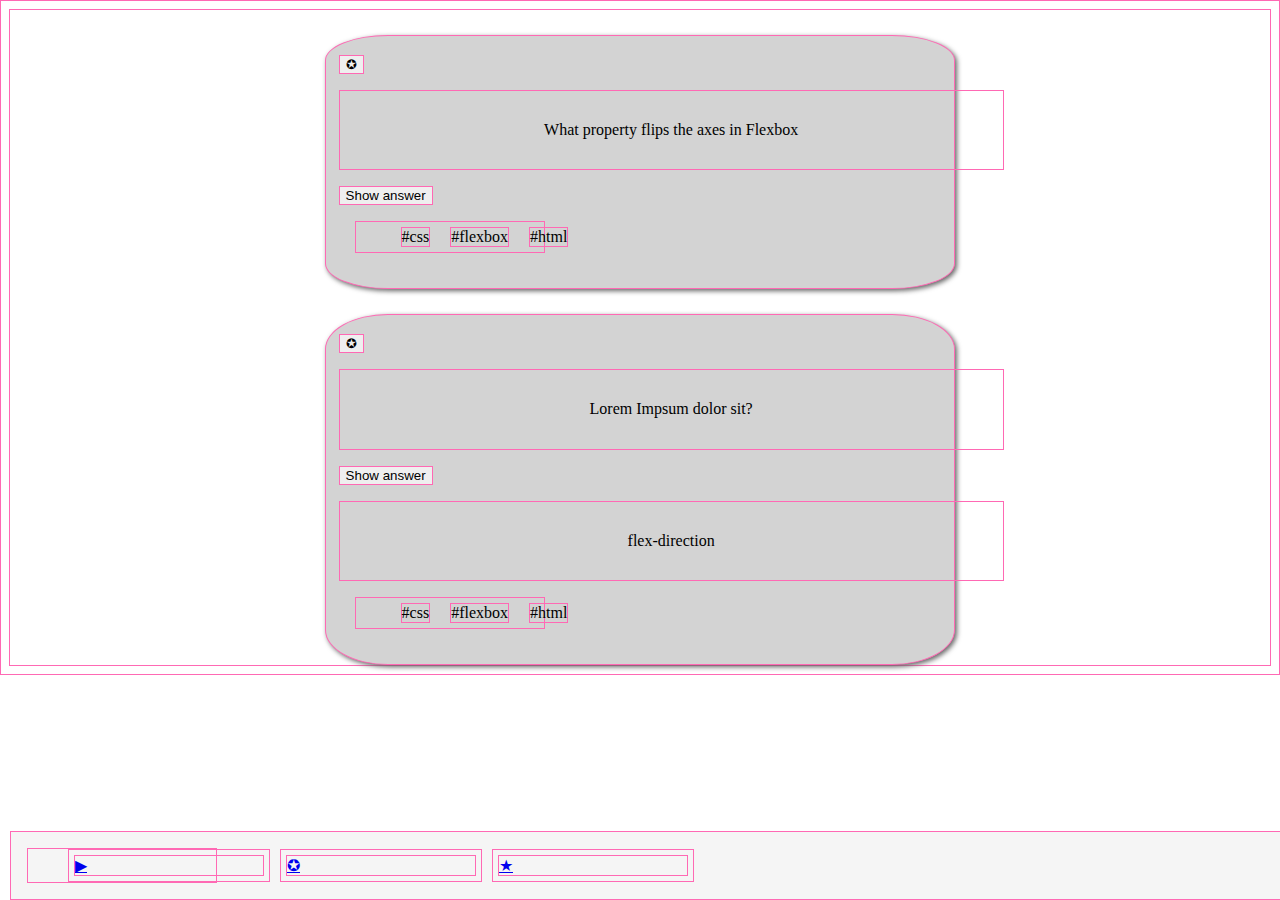
==== bookmarks.html @ bdc188e5 "add content and styles to bookmark page" ====
<!DOCTYPE html>
<html lang="en">
  <head>
    <meta charset="UTF-8" />
    <meta http-equiv="X-UA-Compatible" content="IE=edge" />
    <meta name="viewport" content="width=device-width, initial-scale=1.0" />
    <link rel="stylesheet" href="/styles.css" />
    <title>Bookmarks</title>
  </head>
  <body>
    <div>
      <button type="button">&#10026;</button>
      <p>What property flips the axes in Flexbox</p>
      <button type="button">Show answer</button>
      <ul>
        <li>#css</li>
        <li>#flexbox</li>
        <li>#html</li>
      </ul>
    </div>
    <div>
      <button type="button">&#10026;</button>
      <p>Lorem Impsum dolor sit?</p>
      <button>Show answer</button>
      <p>flex-direction</p>
      <ul>
        <li>#css</li>
        <li>#flexbox</li>
        <li>#html</li>
      </ul>
    </div>
  </body>
  <footer>
    <ul>
      <a href="/index.html"><li>&#9654;</li></a>
      <a href="/bookmarks.html"><li>&#10026;</li></a>
      <a href="#Profile"><li>&#9733;</li></a>
    </ul>
  </footer>
</html>
---- styles.css ----
* {
  box-sizing: border-box;
  border: 1px solid hotpink;
  /* margin: 5px; */
}

body {
  display: flex;
  justify-content: center;
  flex-direction: column;
}

header {
  display: flex;
  justify-content: center;
  margin: 0;
  text-align: center;
  padding-bottom: 50px;
  color: rgba(255, 255, 255, 0.3);
  background: #1a1a1a;
  text-shadow: 0 0 15px rgba(255, 255, 255, 0.5),
    0 0 10px rgba(255, 255, 255, 0.5);
}

h1 {
  position: relative;
  top: 60%;
  font-size: 50px;
}

div {
  background-color: lightgray;
  padding: 1.5% 1%;
  border-radius: 10%;
  width: 50%;
  margin-left: 25%;
  margin-top: 2%;
  box-shadow: 2px 2px 5px #666;
}

p {
  padding: 5%;
  box-sizing: content-box;
  width: 100%;
  justify-content: center;
  text-align: center;
}

button {
  display: flex;
  position: relative;
  text-align: center;
  box-shadow: inset;
}

ul,
li {
  display: flex;
  list-style-type: none;
  flex-direction: row;
  margin: 16px;
  width: 190px;
  gap: 10px;
}

li {
  display: flex;
  margin: 5px;
}

footer {
  background-color: whitesmoke;
  position: fixed;
  margin: 0;
  bottom: 0%;
  width: 100%;
  display: block;
  justify-content: center;
}
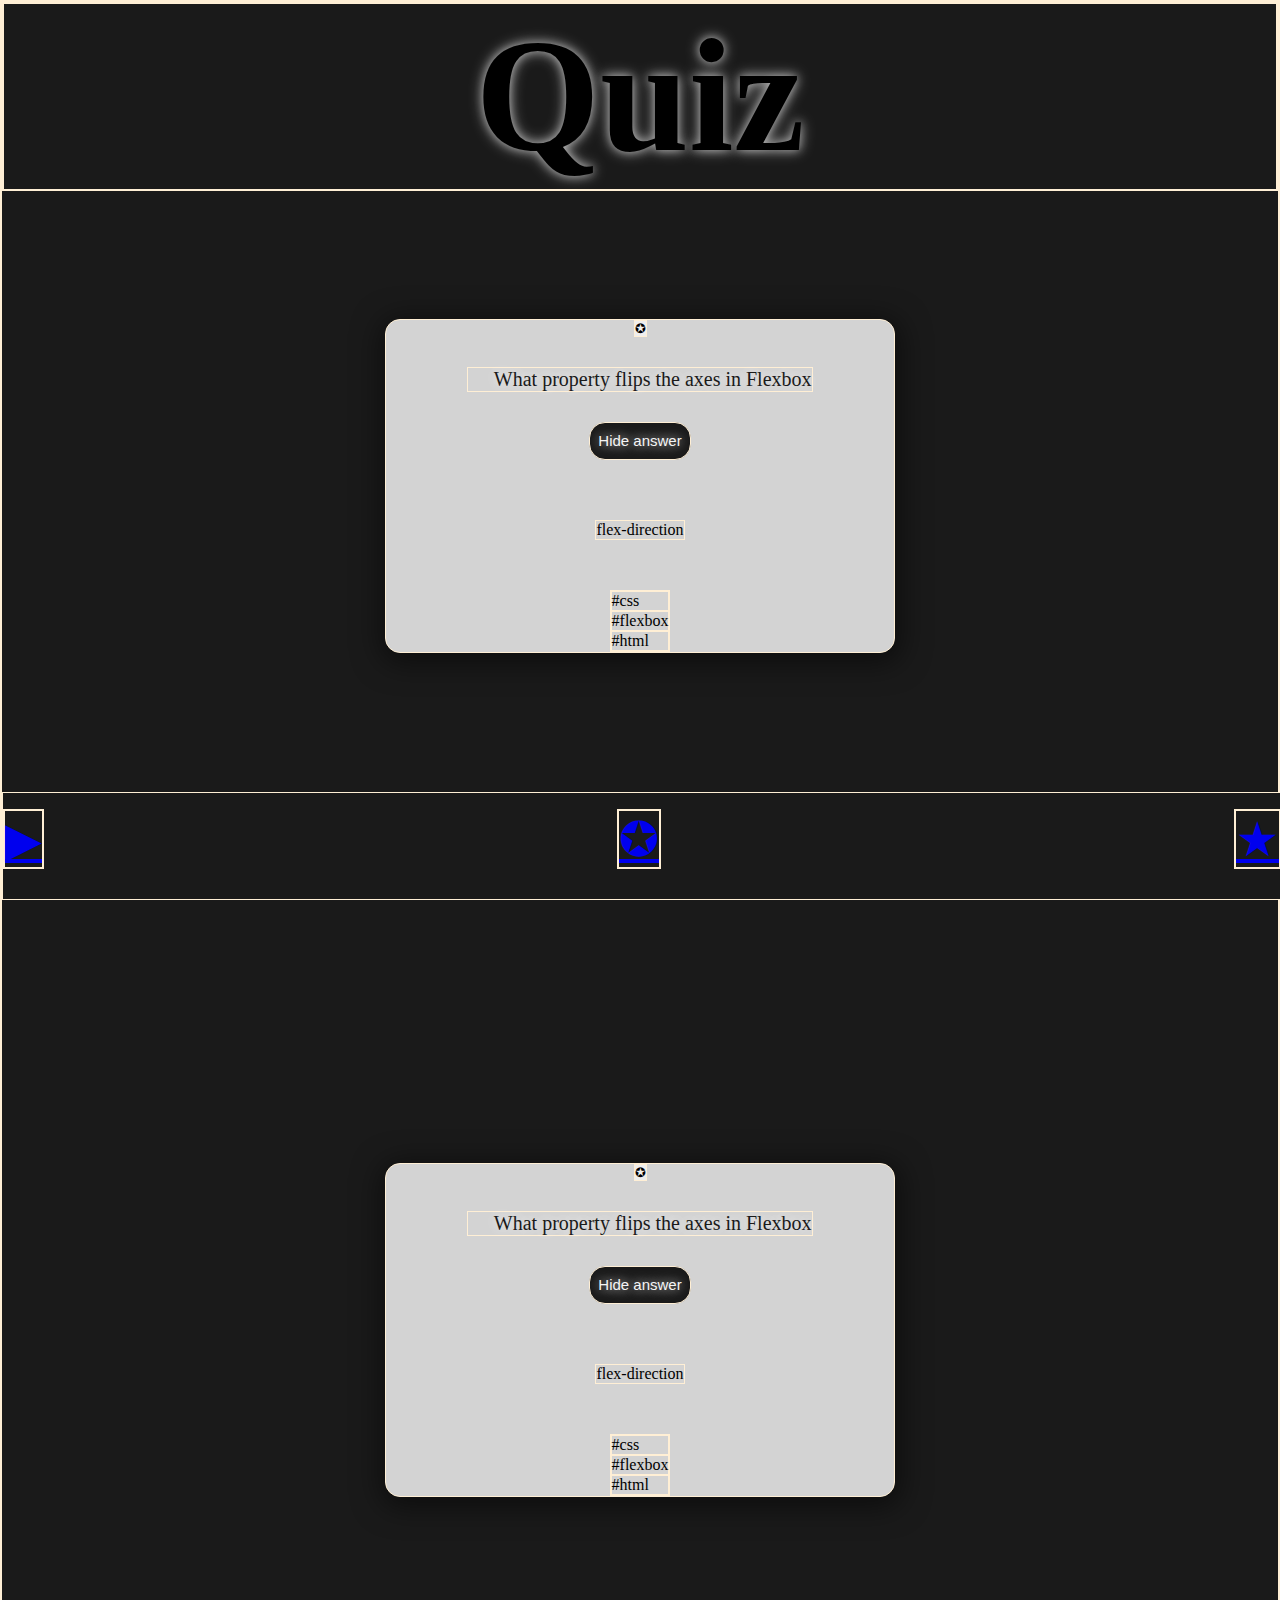
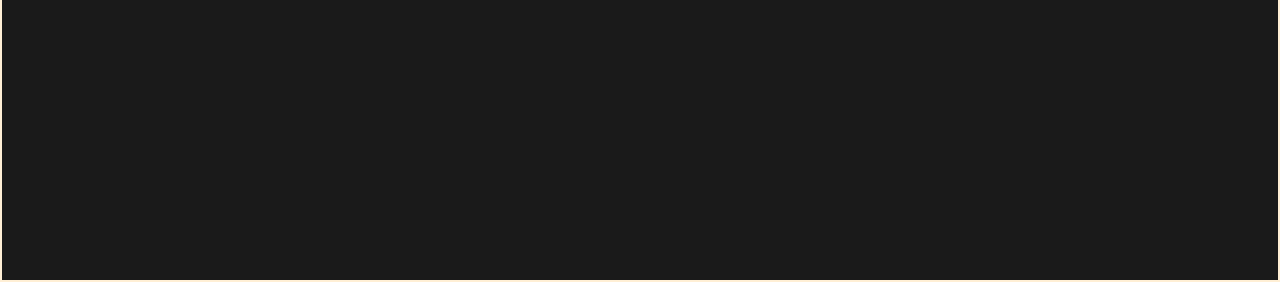
==== commit be8e92e3: "add more structure" ====
--- a/bookmarks.html
+++ b/bookmarks.html
@@ -4,37 +4,39 @@
     <meta charset="UTF-8" />
     <meta http-equiv="X-UA-Compatible" content="IE=edge" />
     <meta name="viewport" content="width=device-width, initial-scale=1.0" />
-    <link rel="stylesheet" href="/styles.css" />
+    <link rel="stylesheet" href="/css/styles.css" />
     <title>Bookmarks</title>
   </head>
+  <header>
+    <h1>Quiz</h1>
+  </header>
   <body>
-    <div>
-      <button type="button">&#10026;</button>
-      <p>What property flips the axes in Flexbox</p>
-      <button type="button">Show answer</button>
-      <ul>
+    <section class="quiz-card">
+      <button class="quiz-card_bookmark">&#10026;</button>
+      <p class="quiz-card_question">What property flips the axes in Flexbox</p>
+      <button type="button" class="quiz-card_button">Hide answer</button>
+      <p class="quiz-card_answer">flex-direction</p>
+      <section class="quiz-card_tags">
         <li>#css</li>
         <li>#flexbox</li>
         <li>#html</li>
-      </ul>
-    </div>
-    <div>
-      <button type="button">&#10026;</button>
-      <p>Lorem Impsum dolor sit?</p>
-      <button>Show answer</button>
-      <p>flex-direction</p>
-      <ul>
+      </section>
+    </section>
+    <section class="quiz-card">
+      <button class="quiz-card_bookmark">&#10026;</button>
+      <p class="quiz-card_question">What property flips the axes in Flexbox</p>
+      <button type="button" class="quiz-card_button">Hide answer</button>
+      <p class="quiz-card_answer">flex-direction</p>
+      <section class="quiz-card_tags">
         <li>#css</li>
         <li>#flexbox</li>
         <li>#html</li>
-      </ul>
-    </div>
+      </section>
+    </section>
   </body>
-  <footer>
-    <ul>
-      <a href="/index.html"><li>&#9654;</li></a>
-      <a href="/bookmarks.html"><li>&#10026;</li></a>
-      <a href="#Profile"><li>&#9733;</li></a>
-    </ul>
+  <footer class="navbar">
+    <a href="/index.html"><li>&#9654;</li></a>
+    <a href="/bookmarks.html"><li>&#10026;</li></a>
+    <a href="/profile.html"><li>&#9733;</li></a>
   </footer>
 </html>
--- a/css/styles.css
+++ b/css/styles.css
@@ -0,0 +1,33 @@
+@import "/css/navbar.css";
+@import "/css/quizcards.css";
+
+* {
+  box-sizing: border-box;
+  margin: 0;
+  padding: 0;
+  border: 1px solid papayawhip;
+  /* border: 1px solid hotpink; */
+  /* margin: 1px;
+  height: auto; */
+}
+
+header {
+  margin: 0;
+  padding: 0;
+}
+
+h1 {
+  display: flex;
+  justify-content: center;
+  width: 100%;
+  font-size: 10rem;
+  background: #1a1a1a;
+  text-shadow: 0 0 15px rgba(255, 255, 255, 0.5),
+    0 0 10px rgba(255, 255, 255, 0.5);
+}
+
+body {
+  background-color: #1a1a1a;
+  display: flex;
+  flex-direction: column;
+}
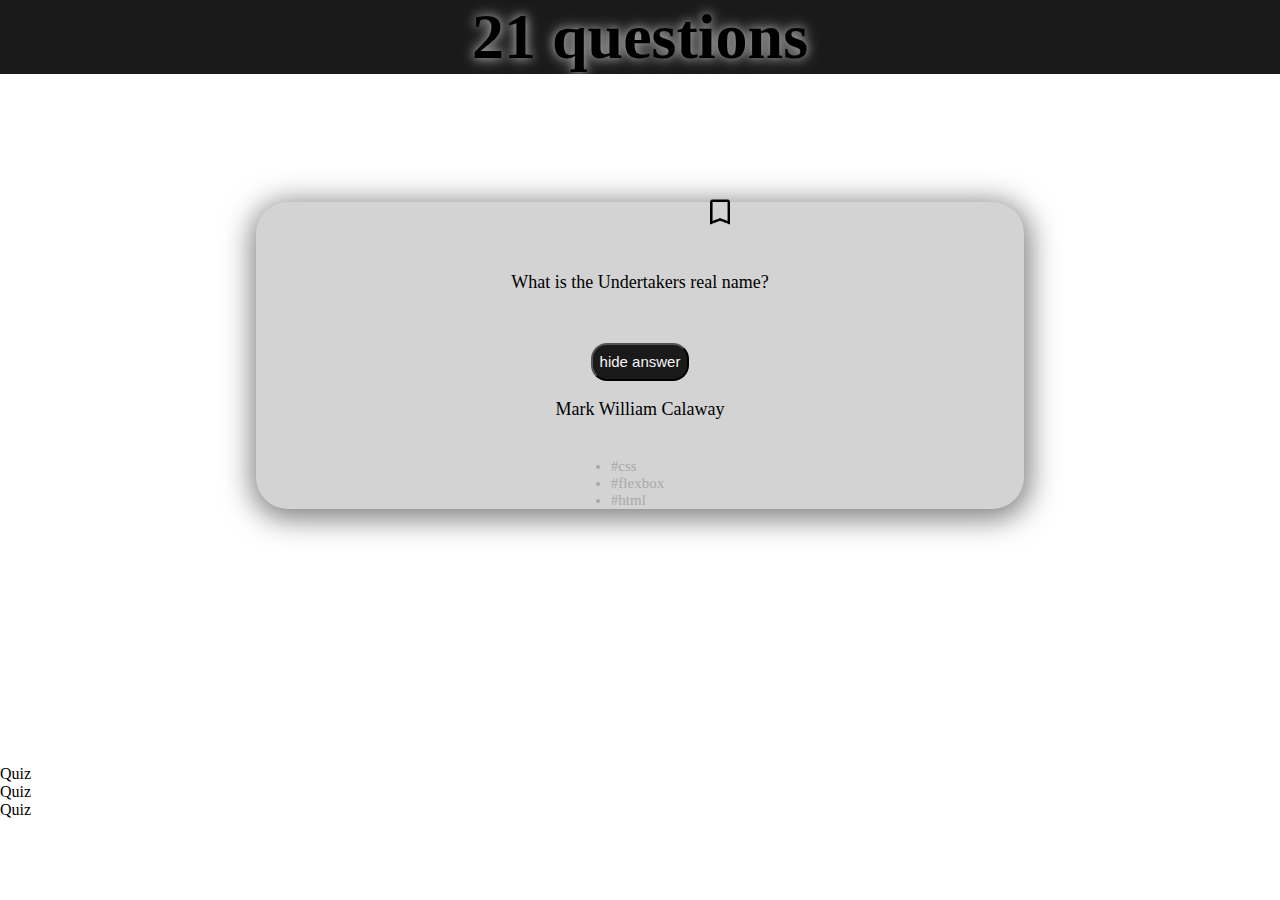
==== commit 6d167522: "add structure to css" ====
--- a/bookmarks.html
+++ b/bookmarks.html
@@ -5,38 +5,29 @@
     <meta http-equiv="X-UA-Compatible" content="IE=edge" />
     <meta name="viewport" content="width=device-width, initial-scale=1.0" />
     <link rel="stylesheet" href="/css/styles.css" />
-    <title>Bookmarks</title>
+    <title>Quiz App</title>
   </head>
-  <header>
-    <h1>Quiz</h1>
-  </header>
   <body>
-    <section class="quiz-card">
-      <button class="quiz-card_bookmark">&#10026;</button>
-      <p class="quiz-card_question">What property flips the axes in Flexbox</p>
-      <button type="button" class="quiz-card_button">Hide answer</button>
-      <p class="quiz-card_answer">flex-direction</p>
-      <section class="quiz-card_tags">
+    <header>
+      <h1>21 questions</h1>
+    </header>
+    <section class="quiz--card__container">
+      <button class="quiz--card__bookmark">
+        <img src="/assets/icons8-bookmark-48.png" />
+      </button>
+      <p class="quiz--card__answer">What is the Undertakers real name?</p>
+      <button type="button" class="quiz--card__button">hide answer</button>
+      <p class="quiz--card__question">Mark William Calaway</p>
+      <section class="quiz--card__tags">
         <li>#css</li>
         <li>#flexbox</li>
         <li>#html</li>
       </section>
     </section>
-    <section class="quiz-card">
-      <button class="quiz-card_bookmark">&#10026;</button>
-      <p class="quiz-card_question">What property flips the axes in Flexbox</p>
-      <button type="button" class="quiz-card_button">Hide answer</button>
-      <p class="quiz-card_answer">flex-direction</p>
-      <section class="quiz-card_tags">
-        <li>#css</li>
-        <li>#flexbox</li>
-        <li>#html</li>
-      </section>
-    </section>
+    <footer class="footer--container">
+      <li>Quiz</a></li>
+      <li>Quiz</a></li>
+      <li>Quiz</a></li>
+    </footer>
   </body>
-  <footer class="navbar">
-    <a href="/index.html"><li>&#9654;</li></a>
-    <a href="/bookmarks.html"><li>&#10026;</li></a>
-    <a href="/profile.html"><li>&#9733;</li></a>
-  </footer>
 </html>
--- a/css/styles.css
+++ b/css/styles.css
@@ -1,33 +1,9 @@
-@import "/css/navbar.css";
+@import "/css/navigation.css";
 @import "/css/quizcards.css";
+@import "/css/header.css";
+@import "/css/body.css";
 
 * {
   box-sizing: border-box;
-  margin: 0;
-  padding: 0;
-  border: 1px solid papayawhip;
   /* border: 1px solid hotpink; */
-  /* margin: 1px;
-  height: auto; */
 }
-
-header {
-  margin: 0;
-  padding: 0;
-}
-
-h1 {
-  display: flex;
-  justify-content: center;
-  width: 100%;
-  font-size: 10rem;
-  background: #1a1a1a;
-  text-shadow: 0 0 15px rgba(255, 255, 255, 0.5),
-    0 0 10px rgba(255, 255, 255, 0.5);
-}
-
-body {
-  background-color: #1a1a1a;
-  display: flex;
-  flex-direction: column;
-}
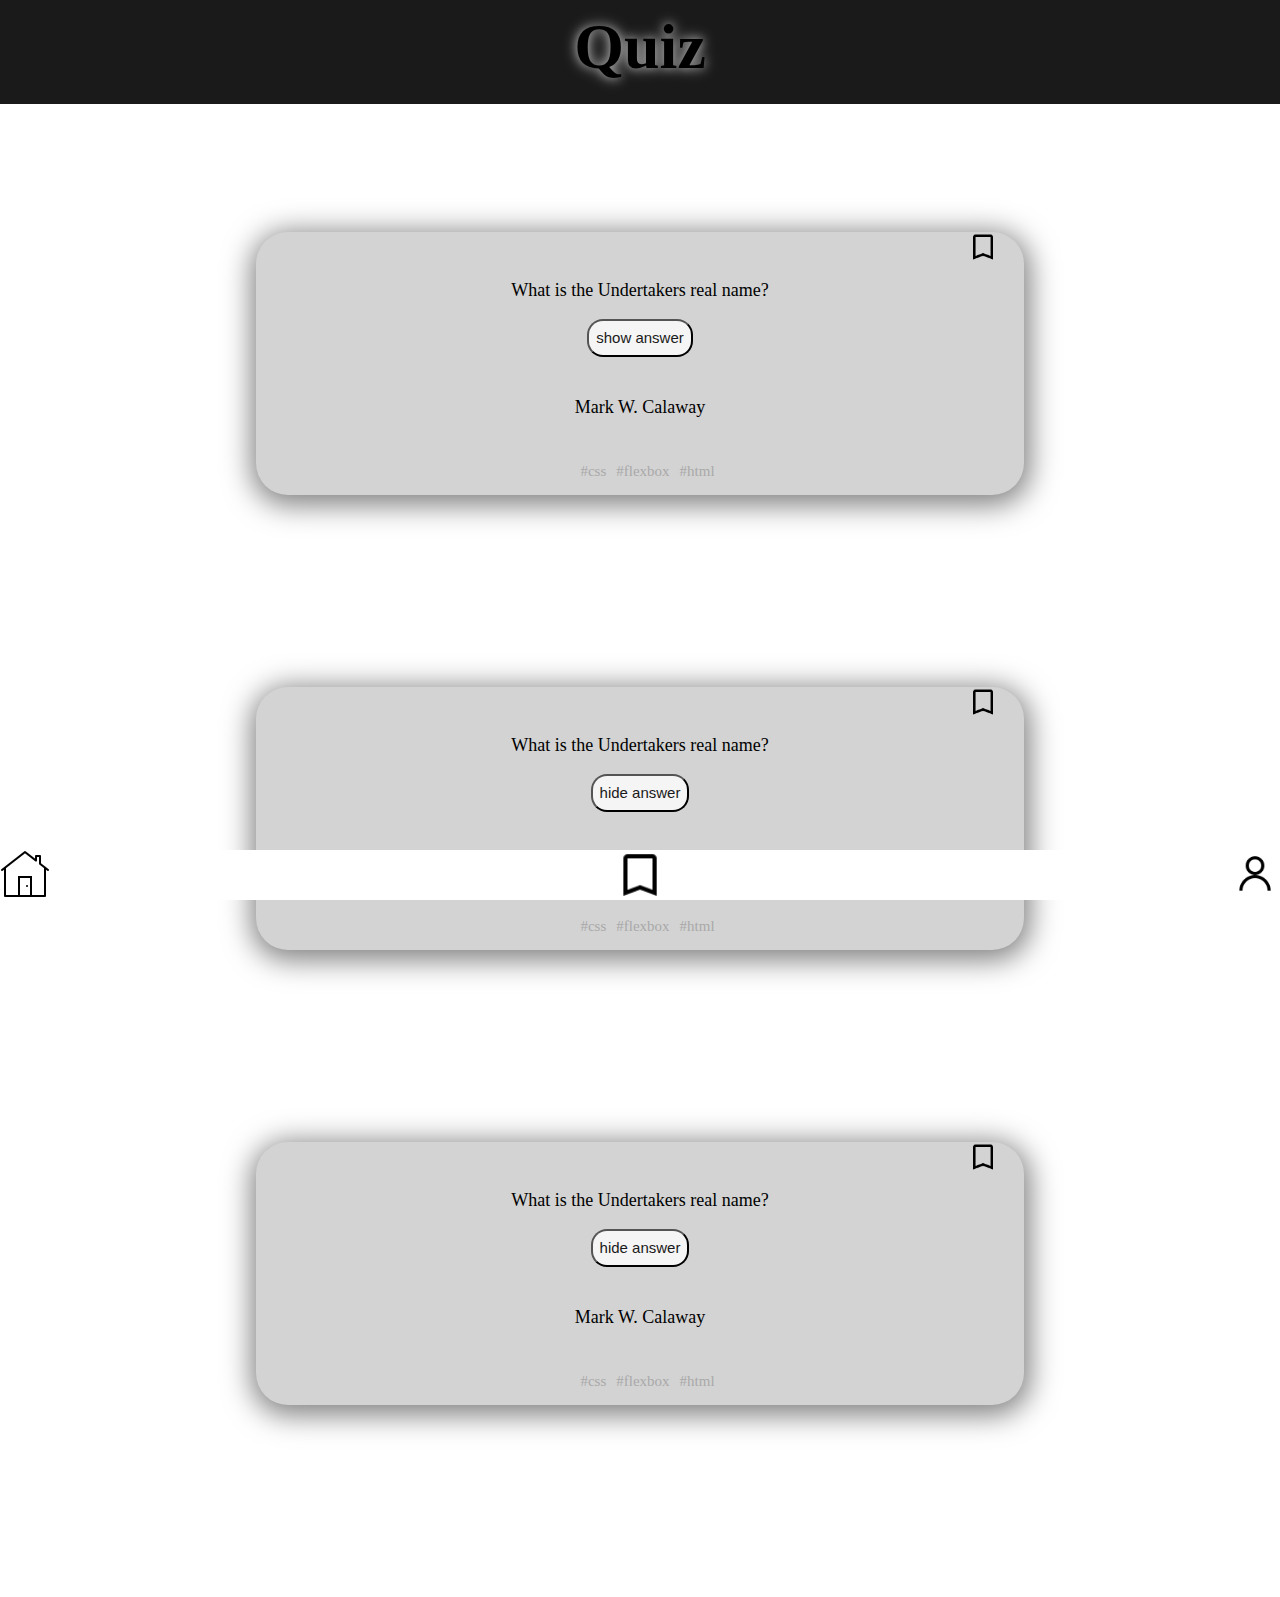
==== commit 319dd6b4: "clean structure and add profile page" ====
--- a/bookmarks.html
+++ b/bookmarks.html
@@ -5,29 +5,68 @@
     <meta http-equiv="X-UA-Compatible" content="IE=edge" />
     <meta name="viewport" content="width=device-width, initial-scale=1.0" />
     <link rel="stylesheet" href="/css/styles.css" />
+    <script src="/js/index.js" defer></script>
     <title>Quiz App</title>
   </head>
   <body>
     <header>
-      <h1>21 questions</h1>
+      <h1>Quiz</h1>
     </header>
+    <ul class="footer__menu">
+      <li>
+        <a href="/index.html">
+          <img src="/assets/icons8-home-page-50.png" class="footer__menu__item"
+        /></a>
+      </li>
+      <li>
+        <a href="/bookmarks.html">
+          <img src="/assets/icons8-bookmark-48.png" class="footer__menu__item"
+        /></a>
+      </li>
+      <li>
+        <a href="/profile.html">
+          <img src="/assets/icons8-customer-64.png" class="footer__menu__item"
+        /></a>
+      </li>
+    </ul>
     <section class="quiz--card__container">
-      <button class="quiz--card__bookmark">
-        <img src="/assets/icons8-bookmark-48.png" />
-      </button>
-      <p class="quiz--card__answer">What is the Undertakers real name?</p>
-      <button type="button" class="quiz--card__button">hide answer</button>
-      <p class="quiz--card__question">Mark William Calaway</p>
-      <section class="quiz--card__tags">
-        <li>#css</li>
-        <li>#flexbox</li>
-        <li>#html</li>
+      <img src="/assets/icons8-bookmark-48.png" class="quiz--card__bookmark" />
+      <p class="quiz--card__question">What is the Undertakers real name?</p>
+      <button type="button" class="quiz--card__button">show answer</button>
+      <p class="quiz--card__answer">Mark W. Calaway</p>
+      <section class="quiz--card__tag--section">
+        <ul class="quiz--card__tags_items">
+          <li class="quiz--card__tag">#css</li>
+          <li class="quiz--card__tag">#flexbox</li>
+          <li class="quiz--card__tag">#html</li>
+        </ul>
       </section>
     </section>
-    <footer class="footer--container">
-      <li>Quiz</a></li>
-      <li>Quiz</a></li>
-      <li>Quiz</a></li>
-    </footer>
+    <section class="quiz--card__container">
+      <img src="/assets/icons8-bookmark-48.png" class="quiz--card__bookmark" />
+      <p class="quiz--card__question">What is the Undertakers real name?</p>
+      <button type="button" class="quiz--card__button">hide answer</button>
+      <p class="quiz--card__answer">Mark W. Calaway</p>
+      <section class="quiz--card__tag--section">
+        <ul class="quiz--card__tags_items">
+          <li class="quiz--card__tag">#css</li>
+          <li class="quiz--card__tag">#flexbox</li>
+          <li class="quiz--card__tag">#html</li>
+        </ul>
+      </section>
+    </section>
+    <section class="quiz--card__container">
+      <img src="/assets/icons8-bookmark-48.png" class="quiz--card__bookmark" />
+      <p class="quiz--card__question">What is the Undertakers real name?</p>
+      <button type="button" class="quiz--card__button">hide answer</button>
+      <p class="quiz--card__answer">Mark W. Calaway</p>
+      <section class="quiz--card__tag--section">
+        <ul class="quiz--card__tags_items">
+          <li class="quiz--card__tag">#css</li>
+          <li class="quiz--card__tag">#flexbox</li>
+          <li class="quiz--card__tag">#html</li>
+        </ul>
+      </section>
+    </section>
   </body>
 </html>
--- a/css/styles.css
+++ b/css/styles.css
@@ -2,8 +2,9 @@
 @import "/css/quizcards.css";
 @import "/css/header.css";
 @import "/css/body.css";
+@import "/css/profile.css";
 
 * {
   box-sizing: border-box;
-  /* border: 1px solid hotpink; */
+  /* border: 1px solid lightblue; */
 }
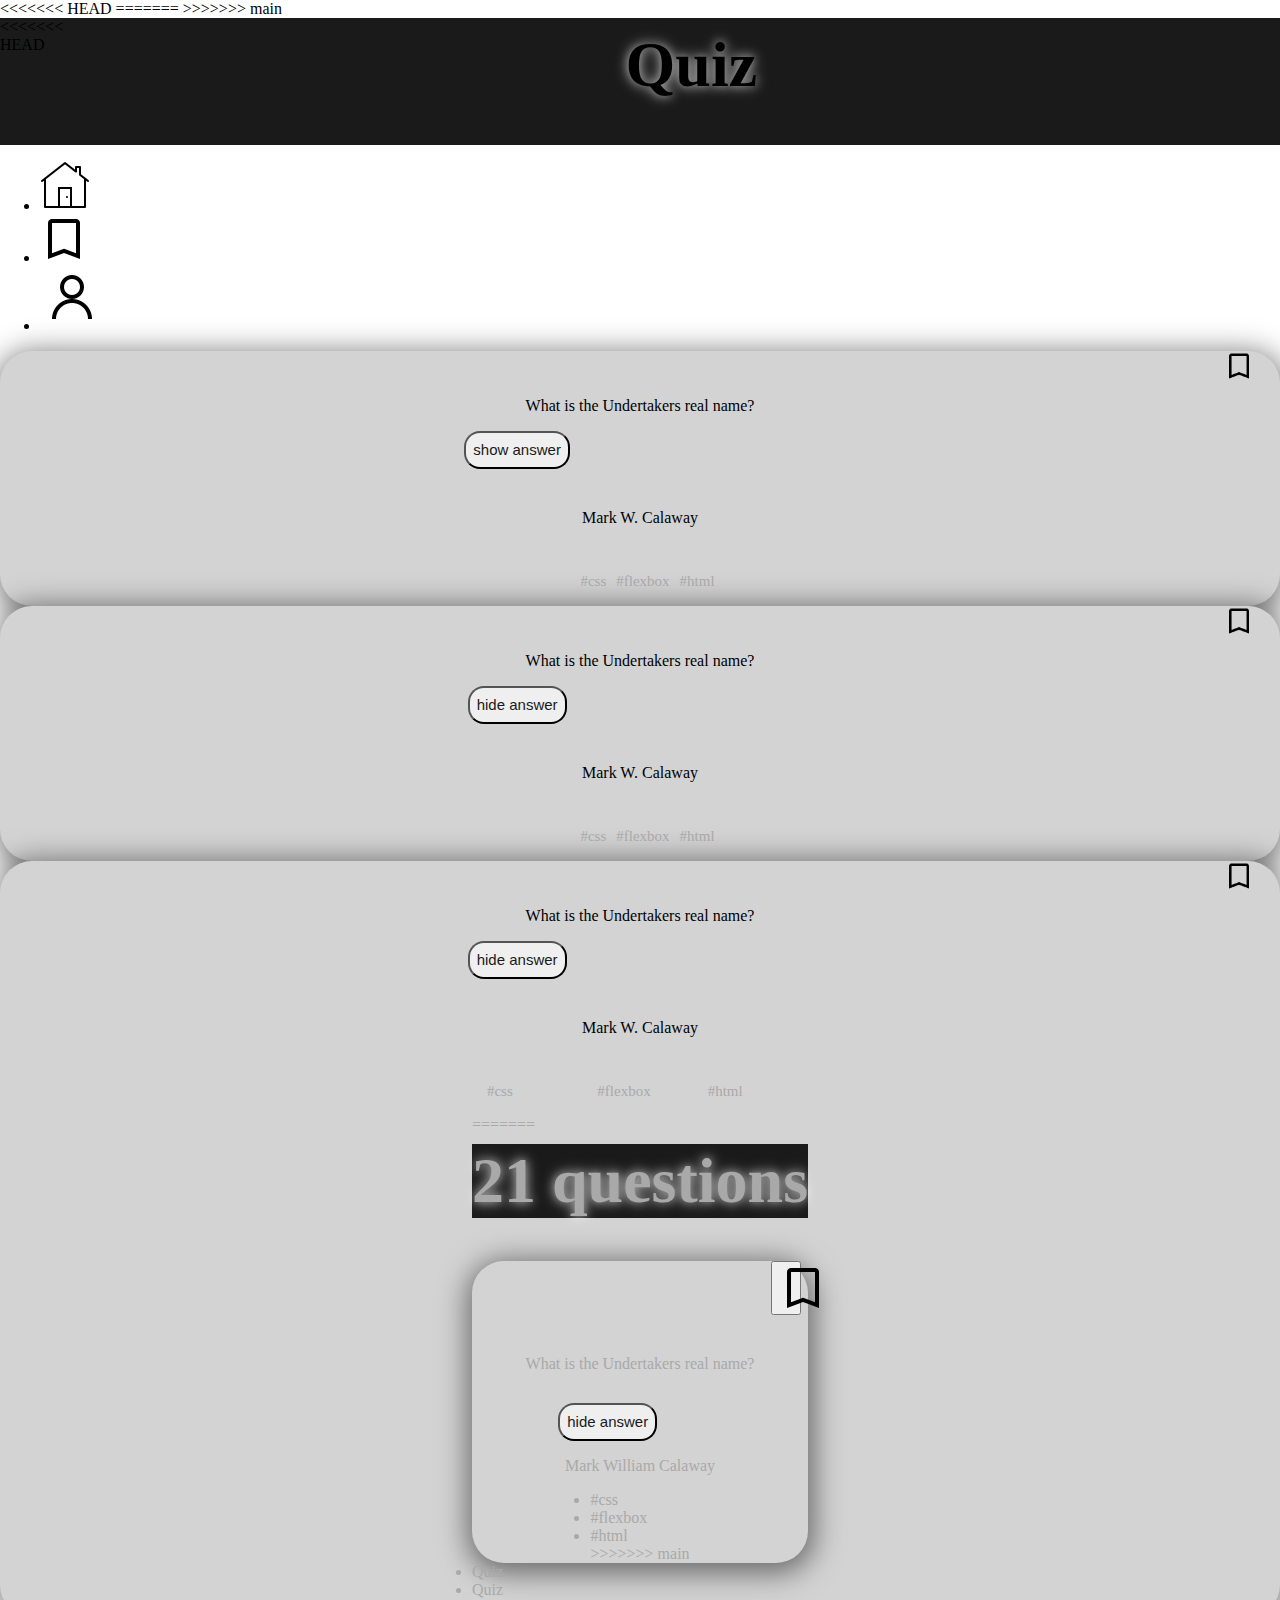
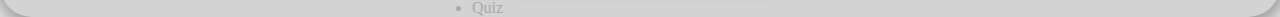
==== commit 60489f7c: "Merge branch 'main' into update/week2" ====
--- a/bookmarks.html
+++ b/bookmarks.html
@@ -5,11 +5,15 @@
     <meta http-equiv="X-UA-Compatible" content="IE=edge" />
     <meta name="viewport" content="width=device-width, initial-scale=1.0" />
     <link rel="stylesheet" href="/css/styles.css" />
+<<<<<<< HEAD
     <script src="/js/index.js" defer></script>
+=======
+>>>>>>> main
     <title>Quiz App</title>
   </head>
   <body>
     <header>
+<<<<<<< HEAD
       <h1>Quiz</h1>
     </header>
     <ul class="footer__menu">
@@ -66,7 +70,27 @@
           <li class="quiz--card__tag">#flexbox</li>
           <li class="quiz--card__tag">#html</li>
         </ul>
+=======
+      <h1>21 questions</h1>
+    </header>
+    <section class="quiz--card__container">
+      <button class="quiz--card__bookmark">
+        <img src="/assets/icons8-bookmark-48.png" />
+      </button>
+      <p class="quiz--card__answer">What is the Undertakers real name?</p>
+      <button type="button" class="quiz--card__button">hide answer</button>
+      <p class="quiz--card__question">Mark William Calaway</p>
+      <section class="quiz--card__tags">
+        <li>#css</li>
+        <li>#flexbox</li>
+        <li>#html</li>
+>>>>>>> main
       </section>
     </section>
+    <footer class="footer--container">
+      <li>Quiz</a></li>
+      <li>Quiz</a></li>
+      <li>Quiz</a></li>
+    </footer>
   </body>
 </html>
--- a/css/styles.css
+++ b/css/styles.css
@@ -2,9 +2,16 @@
 @import "/css/quizcards.css";
 @import "/css/header.css";
 @import "/css/body.css";
+<<<<<<< HEAD
 @import "/css/profile.css";
 
 * {
   box-sizing: border-box;
   /* border: 1px solid lightblue; */
+=======
+
+* {
+  box-sizing: border-box;
+  border: 1px solid lightblue;
+>>>>>>> main
 }
